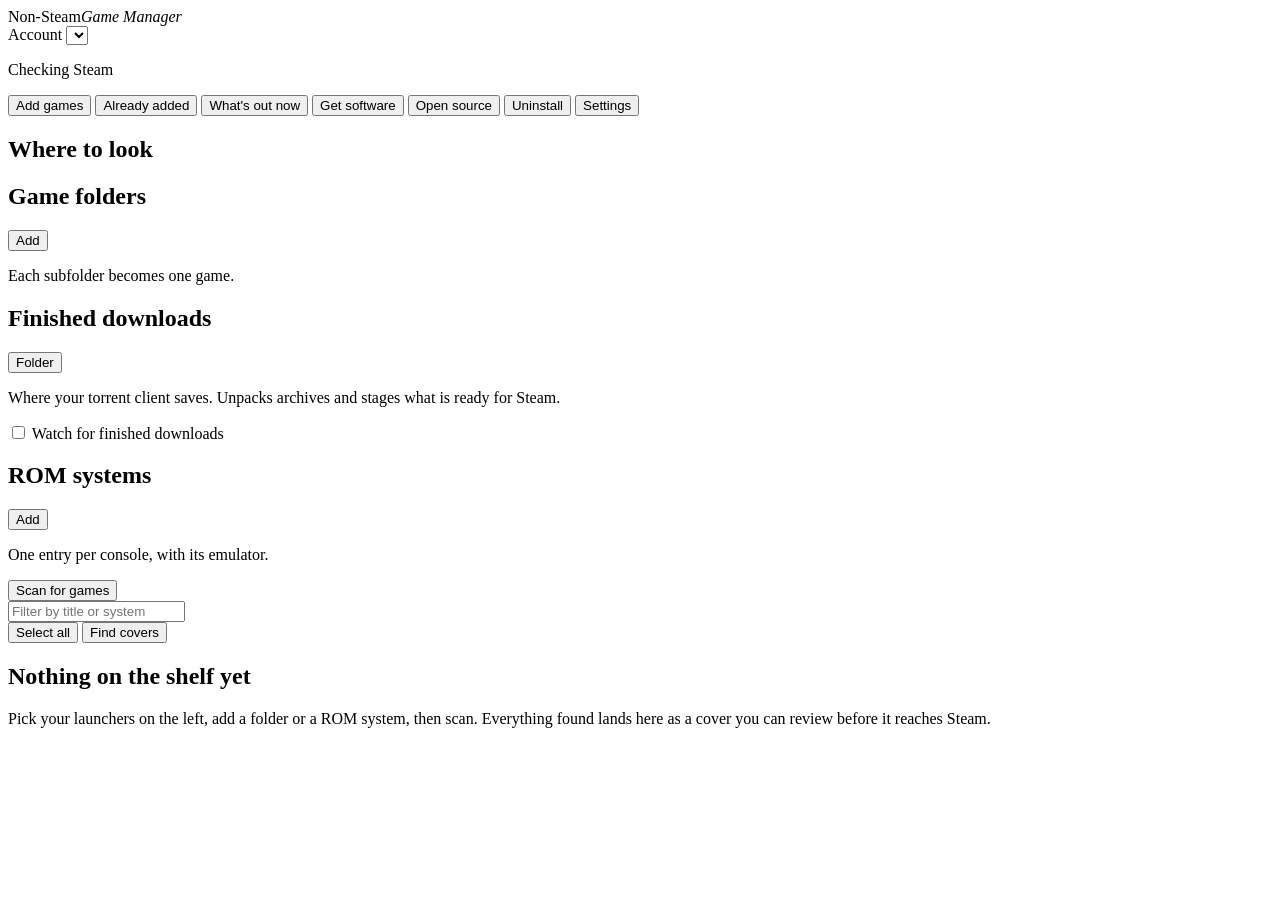
==== src/nsgm/web/index.html @ ae3441ac "changes" ====
<!DOCTYPE html>
<html lang="en">
<head>
<meta charset="utf-8">
<meta name="viewport" content="width=device-width, initial-scale=1">
<title>Non-Steam Game Manager</title>
<link rel="preconnect" href="https://fonts.googleapis.com">
<link rel="preconnect" href="https://fonts.gstatic.com" crossorigin>
<link href="https://fonts.googleapis.com/css2?family=Bricolage+Grotesque:opsz,wght@10..48,500;10..48,700;10..48,800&family=Inter+Tight:wght@400;500;600&family=JetBrains+Mono:wght@400;500&display=swap" rel="stylesheet">
<link rel="stylesheet" href="/static/style.css">
</head>
<body>

<header class="rail">
  <div class="rail__brand">
    <span class="rail__mark" aria-hidden="true"></span>
    <span class="rail__name">Non&#8209;Steam<em>Game Manager</em></span>
  </div>

  <div class="rail__group">
    <label class="field field--inline">
      <span class="field__label">Account</span>
      <select id="account" class="input input--select"></select>
    </label>
    <p id="steamState" class="pill" data-state="unknown">Checking Steam</p>
  </div>

  <div class="rail__group rail__group--end">
    <button id="tabLibrary" class="tab is-active" type="button">Add games</button>
    <button id="tabManaged" class="tab" type="button">Already added</button>
    <button id="tabFeeds" class="tab" type="button">What's out now</button>
    <button id="tabGet" class="tab" type="button">Get software</button>
    <button id="tabCatalog" class="tab" type="button">Open source</button>
    <button id="tabUninstall" class="tab" type="button">Uninstall</button>
    <button id="openSettings" class="icon-button" type="button" title="Settings">Settings</button>
  </div>
</header>

<div class="shell">

  <aside class="sidebar" id="sidebar">
    <section class="panel">
      <h2 class="panel__title">Where to look</h2>
      <div id="sourceList" class="checks"></div>
    </section>

    <section class="panel">
      <div class="panel__head">
        <h2 class="panel__title">Game folders</h2>
        <button class="mini" id="addFolder" type="button">Add</button>
      </div>
      <p class="panel__hint">Each subfolder becomes one game.</p>
      <ul id="folderList" class="stack"></ul>
    </section>

    <section class="panel">
      <div class="panel__head">
        <h2 class="panel__title">Finished downloads</h2>
        <button class="mini" id="incomingPick" type="button">Folder</button>
      </div>
      <p class="panel__hint">
        Where your torrent client saves. Unpacks archives and stages what is
        ready for Steam.
      </p>
      <p class="path" id="incomingPath"></p>
      <ul id="incomingList" class="stack"></ul>
      <label class="check" style="margin-top:8px">
        <input type="checkbox" id="incomingWatch">
        <span>Watch for finished downloads</span>
      </label>
      <button id="incomingStage" class="button button--block" type="button" hidden>
        Stage ready items
      </button>
      <button id="incomingInstalled" class="button button--block" type="button"
              style="margin-top:6px" hidden>
        Installer done, add what it installed
      </button>
    </section>

    <section class="panel">
      <div class="panel__head">
        <h2 class="panel__title">ROM systems</h2>
        <button class="mini" id="addParser" type="button">Add</button>
      </div>
      <p class="panel__hint">One entry per console, with its emulator.</p>
      <ul id="parserList" class="stack"></ul>
    </section>

    <button id="scanButton" class="button button--primary button--block" type="button">
      Scan for games
    </button>
    <p id="scanNotes" class="notes" hidden></p>
  </aside>

  <main class="stage" id="stage">

    <section id="libraryView">
      <div class="toolbar">
        <input id="filter" class="input input--search" type="search"
               placeholder="Filter by title or system" autocomplete="off">
        <div class="toolbar__actions">
          <button id="selectAll" class="button" type="button">Select all</button>
          <button id="matchArt" class="button button--accent" type="button">Find covers</button>
        </div>
      </div>

      <p id="wallSummary" class="summary" hidden></p>

      <div id="empty" class="empty">
        <h2 class="empty__title">Nothing on the shelf yet</h2>
        <p class="empty__body">
          Pick your launchers on the left, add a folder or a ROM system,
          then scan. Everything found lands here as a cover you can review
          before it reaches Steam.
        </p>
      </div>

      <div id="wall" class="wall" hidden></div>
    </section>

    <section id="managedView" hidden>
      <div class="toolbar">
        <p class="summary" id="managedSummary">Shortcuts this tool added.</p>
        <div class="toolbar__actions">
          <button id="removeSelected" class="button button--danger" type="button">
            Remove from Steam
          </button>
        </div>
      </div>
      <div id="managedWall" class="wall"></div>
    </section>

    <section id="feedsView" hidden>
      <div class="toolbar">
        <input id="feedFilter" class="input input--search" type="search"
               placeholder="Filter headlines" autocomplete="off">
        <nav class="chips" id="feedTags"></nav>
        <div class="toolbar__actions">
          <button id="linkDownload" class="button" type="button">Get from a link</button>
          <button id="manageFeeds" class="button" type="button">Manage feeds</button>
          <button id="refreshFeeds" class="button button--accent" type="button">Refresh</button>
        </div>
      </div>
      <p class="summary" id="feedSummary">
        Deals, giveaways and releases from the feeds you follow. Nothing is
        downloaded here &mdash; every headline opens on the original site.
      </p>
      <p id="feedNotes" class="notes" hidden></p>
      <ul class="feedlist" id="feedList"></ul>
    </section>

    <section id="catalogView" hidden>
      <div class="toolbar">
        <input id="catalogFilter" class="input input--search" type="search"
               placeholder="Filter by name or description" autocomplete="off">
        <nav class="chips" id="catalogTags"></nav>
      </div>
      <p class="summary" id="catalogSummary"></p>
      <div class="cards" id="catalogList"></div>
    </section>

    <section id="uninstallView" hidden>
      <div class="toolbar">
        <input id="programFilter" class="input input--search" type="search"
               placeholder="Filter installed programs" autocomplete="off">
        <div class="toolbar__actions">
          <button id="reloadPrograms" class="button" type="button">Reload list</button>
        </div>
      </div>
      <p class="summary" id="programSummary">
        Everything Windows lists under Programs and Features. Removing one runs
        its own uninstaller, then offers to clear out what it leaves behind.
      </p>
      <ul class="proglist" id="programList"></ul>
    </section>

    <section id="getView" hidden>
      <div class="toolbar">
        <input id="getUrl" class="input input--search" type="text"
               placeholder="Paste a site or project address, or type a program name"
               autocomplete="off" style="max-width:520px">
        <div class="toolbar__actions">
          <button id="getResolve" class="button button--primary" type="button">Find</button>
          <button id="getRefresh" class="button" type="button" title="Fetch again, ignoring what was cached">Refresh</button>
          <button id="getWatch" class="button" type="button">Watch</button>
        </div>
      </div>

      <details class="watchbox" id="watchBox">
        <summary>
          Watched pages
          <span class="watchbox__count" id="watchCount"></span>
        </summary>
        <p class="panel__hint">
          Checked on demand. A page counts as changed only when the files it
          offers change, so rotating banners stay quiet.
        </p>
        <div class="toolbar">
          <button id="watchCheck" class="button button--accent" type="button">Check all now</button>
        </div>
        <ul class="stack" id="watchList"></ul>
      </details>

      <p id="getNote" class="notes" hidden></p>

      <div id="getEmpty" class="empty">
        <h2 class="empty__title">Find a program</h2>
        <p class="empty__body">
          Give it a project page and it lists the files to download. Give it
          a site that catalogues software and it collects every program
          listed, page after page, so you can search the whole thing here.
          Or just type a name to look for a project.
        </p>
        <p class="empty__body" style="margin-top:10px">Try one of these:</p>
        <div class="chips" id="getExamples"></div>
      </div>

      <div id="getSearch"></div>

      <div id="getIndex" hidden>
        <div class="toolbar">
          <p class="summary" id="indexSummary" style="margin:0"></p>
          <div class="toolbar__actions">
            <input id="indexFilter" class="input input--search" type="search"
                   placeholder="Search these programs" style="max-width:240px">
            <button id="indexMore" class="button" type="button">Keep scanning</button>
            <button id="indexClose" class="button" type="button">Leave catalogue</button>
          </div>
        </div>
        <ul class="stack" id="indexList"></ul>
      </div>

      <div id="getFiles" hidden>
        <div class="toolbar" id="getFilters">
          <button id="getBack" class="button" type="button" hidden>Back to list</button>
          <nav class="chips" id="getKinds"></nav>
          <input id="getFilter" class="input input--search" type="search"
                 placeholder="Filter file names" style="max-width:220px">
        </div>
        <div id="getResult"></div>
      </div>

    </section>

  </main>
</div>

<footer class="dock" id="dock" hidden>
  <div class="dock__count">
    <strong id="dockNumber">0</strong>
    <span id="dockLabel">games selected</span>
  </div>
  <label class="check check--inline">
    <input type="checkbox" id="overwriteArt">
    <span>Replace artwork that already exists</span>
  </label>
  <label class="check check--inline">
    <input type="checkbox" id="preferDirect">
    <span>Skip launchers, run the game directly</span>
  </label>
  <button id="applyButton" class="button button--primary" type="button">Add to Steam</button>
</footer>

<!-- artwork picker ------------------------------------------------------->
<dialog id="artDialog" class="sheet">
  <form method="dialog" class="sheet__close"><button class="icon-button" value="close">Close</button></form>
  <h2 class="sheet__title" id="artTitle">Artwork</h2>
  <div class="sheet__search">
    <input id="artSearch" class="input" type="search" placeholder="Search SteamGridDB">
    <button id="artSearchGo" class="button" type="button">Search</button>
  </div>
  <div id="artResults" class="chips"></div>
  <nav class="segments" id="artKinds"></nav>
  <div id="artGrid" class="artgrid"></div>
</dialog>

<!-- folder browser ------------------------------------------------------->
<dialog id="browseDialog" class="sheet sheet--narrow">
  <form method="dialog" class="sheet__close"><button class="icon-button" value="close">Close</button></form>
  <h2 class="sheet__title" id="browseTitle">Choose a folder</h2>
  <p class="path" id="browsePath"></p>
  <div class="drives" id="browseDrives"></div>
  <ul class="browse" id="browseList"></ul>
  <div class="sheet__foot">
    <button id="browseUp" class="button" type="button">Up one level</button>
    <button id="browsePick" class="button button--primary" type="button">Use this folder</button>
  </div>
</dialog>

<!-- rom parser editor ---------------------------------------------------->
<dialog id="parserDialog" class="sheet sheet--narrow">
  <form method="dialog" class="sheet__close"><button class="icon-button" value="close">Close</button></form>
  <h2 class="sheet__title">ROM system</h2>
  <div class="form" id="parserForm">
    <label class="field"><span class="field__label">Start from</span>
      <select id="pPreset" class="input input--select"></select></label>
    <label class="field"><span class="field__label">Name</span>
      <input id="pName" class="input" type="text" placeholder="Super Nintendo"></label>
    <label class="field"><span class="field__label">ROM folder</span>
      <span class="field__row">
        <input id="pDir" class="input" type="text" placeholder="D:\ROMs\SNES">
        <button class="button" id="pDirPick" type="button">Browse</button>
      </span></label>
    <label class="field"><span class="field__label">File extensions</span>
      <input id="pExt" class="input input--mono" type="text" placeholder="sfc, smc, zip"></label>
    <label class="field"><span class="field__label">Emulator</span>
      <span class="field__row">
        <input id="pEmu" class="input" type="text" placeholder="retroarch.exe">
        <button class="button" id="pEmuPick" type="button">Browse</button>
      </span></label>
    <label class="field"><span class="field__label">Launch arguments</span>
      <input id="pArgs" class="input input--mono" type="text" placeholder='-L "cores/snes9x_libretro.dll" "{rom}"'>
      <span class="field__note">{rom} is the ROM path. Also available: {romBase}, {romDir}, {emuDir}.</span></label>
    <label class="check"><input type="checkbox" id="pRecursive"><span>Search subfolders</span></label>
    <label class="check"><input type="checkbox" id="pMulti"><span>Collapse multi&#8209;disc sets into one entry</span></label>
  </div>
  <div class="sheet__foot">
    <button id="pDelete" class="button button--danger" type="button">Delete</button>
    <button id="pSave" class="button button--primary" type="button">Save system</button>
  </div>
</dialog>

<!-- feed manager ---------------------------------------------------------->
<dialog id="feedsDialog" class="sheet sheet--narrow">
  <form method="dialog" class="sheet__close"><button class="icon-button" value="close">Close</button></form>
  <h2 class="sheet__title">Feeds</h2>
  <p class="panel__hint">
    Any address that serves RSS or Atom works. Most sites link theirs in the
    footer, often as an orange icon or a link marked RSS.
  </p>
  <ul class="stack" id="feedRows"></ul>
  <div class="form" style="margin-top:16px">
    <label class="field"><span class="field__label">Add a feed</span>
      <span class="field__row">
        <input id="newFeedUrl" class="input input--mono" type="text"
               placeholder="site.com  or  site.com/feed.xml">
        <button id="findFeed" class="button button--accent" type="button">Find</button>
      </span>
      <span class="field__note">
        Paste either the feed address or just the site &mdash; it will look for a
        feed and check it works before you add it.
      </span></label>
    <div id="feedCandidates"></div>
  </div>
  <datalist id="tagOptions">
    <option value="Free"></option><option value="Deals"></option>
    <option value="Sales"></option><option value="New"></option>
    <option value="News"></option>
  </datalist>
  <div class="sheet__foot">
    <button id="restoreFeeds" class="button" type="button">Restore defaults</button>
    <button id="saveFeeds" class="button button--primary" type="button">Save feeds</button>
  </div>
</dialog>

<!-- leftover sweep -------------------------------------------------------->
<dialog id="sweepDialog" class="sheet sheet--narrow">
  <form method="dialog" class="sheet__close"><button class="icon-button" value="close">Close</button></form>
  <h2 class="sheet__title" id="sweepTitle">Leftovers</h2>
  <p class="panel__hint" id="sweepIntro"></p>
  <ul class="stack" id="sweepList"></ul>
  <div class="sheet__foot">
    <button id="sweepSkip" class="button" type="button">Leave them</button>
    <button id="sweepGo" class="button button--danger" type="button">Delete selected</button>
  </div>
</dialog>

<!-- downloads ------------------------------------------------------------>
<dialog id="grabDialog" class="sheet sheet--narrow">
  <form method="dialog" class="sheet__close"><button class="icon-button" value="close">Close</button></form>
  <h2 class="sheet__title">Download a file</h2>
  <div class="form">
    <label class="field"><span class="field__label">Direct link</span>
      <input id="grabUrl" class="input input--mono" type="url" placeholder="https://site.com/setup.exe">
      <span class="field__note">
        Must point straight at a file. A store or forum page will be refused &mdash;
        open it in a browser and copy the actual download link.
      </span></label>
    <label class="field"><span class="field__label">Save into</span>
      <span class="field__row">
        <input id="grabFolder" class="input input--mono" type="text">
        <button class="button" id="grabPick" type="button">Browse</button>
      </span></label>
  </div>
  <div id="grabDone" hidden>
    <p class="summary" id="grabResult"></p>
    <div class="sheet__foot" style="justify-content:flex-start">
      <button id="grabReveal" class="button" type="button">Open folder</button>
      <button id="grabRun" class="button button--primary" type="button">Run installer</button>
    </div>
  </div>
  <div class="sheet__foot">
    <button id="grabGo" class="button button--primary" type="button">Download</button>
  </div>
</dialog>

<!-- settings ------------------------------------------------------------->
<dialog id="settingsDialog" class="sheet sheet--narrow">
  <form method="dialog" class="sheet__close"><button class="icon-button" value="close">Close</button></form>
  <h2 class="sheet__title">Settings</h2>
  <div class="form">
    <label class="field"><span class="field__label">SteamGridDB API key</span>
      <input id="apiKey" class="input input--mono" type="password" placeholder="Paste your key">
      <span class="field__note">Free from steamgriddb.com, under Preferences &rarr; API.</span></label>
    <fieldset class="field">
      <legend class="field__label">Artwork to download</legend>
      <div id="artKindChecks" class="checks"></div>
    </fieldset>
    <label class="check"><input type="checkbox" id="allowAnimated"><span>Include animated artwork</span></label>
    <label class="check"><input type="checkbox" id="allowNsfw"><span>Include artwork marked adult</span></label>
    <label class="check"><input type="checkbox" id="addTag"><span>Tag added games so they are easy to find</span></label>
    <label class="field"><span class="field__label">GitHub token (optional)</span>
      <input id="githubToken" class="input input--mono" type="password" placeholder="Only needed for the Open source tab">
      <span class="field__note">
        GitHub allows 60 anonymous requests an hour, which the catalogue can use up.
        A read-only token raises that to 5000. No scopes required.
      </span></label>
    <p class="path" id="configPath"></p>
  </div>
  <div class="sheet__foot">
    <button id="saveSettings" class="button button--primary" type="button">Save settings</button>
  </div>
</dialog>

<!-- progress ------------------------------------------------------------->
<dialog id="jobDialog" class="sheet sheet--narrow">
  <h2 class="sheet__title" id="jobTitle">Working</h2>
  <div class="meter"><div class="meter__fill" id="jobFill"></div></div>
  <p class="job__message" id="jobMessage"></p>
  <pre class="job__log" id="jobLog"></pre>
  <div class="sheet__foot">
    <button id="jobClose" class="button button--primary" type="button" disabled>Close</button>
  </div>
</dialog>

<div id="toast" class="toast" hidden></div>

<script src="/static/app.js"></script>
</body>
</html>
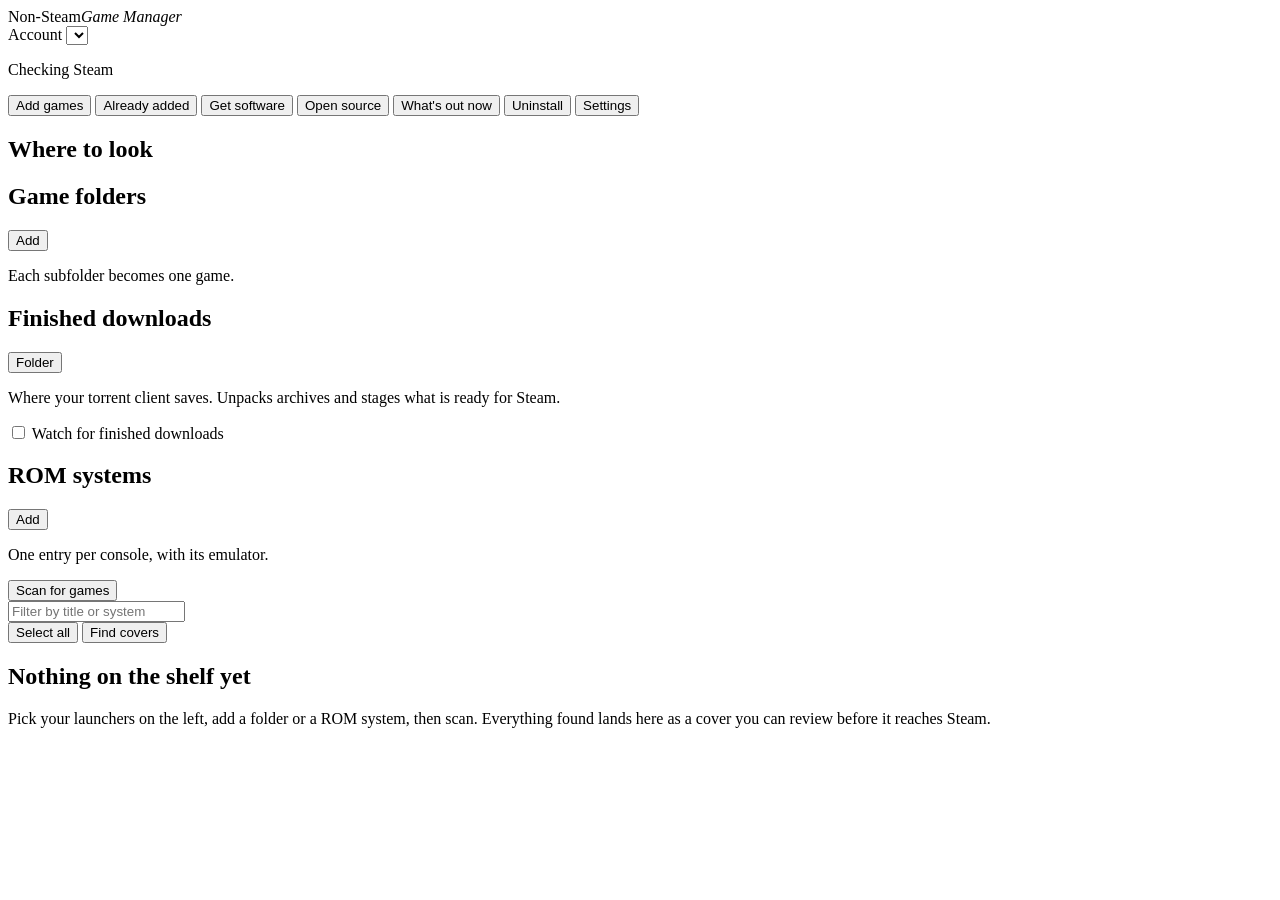
==== commit 50d2e018: "solved bugs main page" ====
--- a/src/nsgm/web/index.html
+++ b/src/nsgm/web/index.html
@@ -28,9 +28,10 @@
   <div class="rail__group rail__group--end">
     <button id="tabLibrary" class="tab is-active" type="button">Add games</button>
     <button id="tabManaged" class="tab" type="button">Already added</button>
-    <button id="tabFeeds" class="tab" type="button">What's out now</button>
+
     <button id="tabGet" class="tab" type="button">Get software</button>
     <button id="tabCatalog" class="tab" type="button">Open source</button>
+    <button id="tabFeeds" class="tab" type="button">What's out now</button>
     <button id="tabUninstall" class="tab" type="button">Uninstall</button>
     <button id="openSettings" class="icon-button" type="button" title="Settings">Settings</button>
   </div>
@@ -186,7 +187,7 @@
         </div>
       </div>
 
-      <details class="watchbox" id="watchBox">
+      <details class="watchbox" id="watchBox" open>
         <summary>
           Watched pages
           <span class="watchbox__count" id="watchCount"></span>
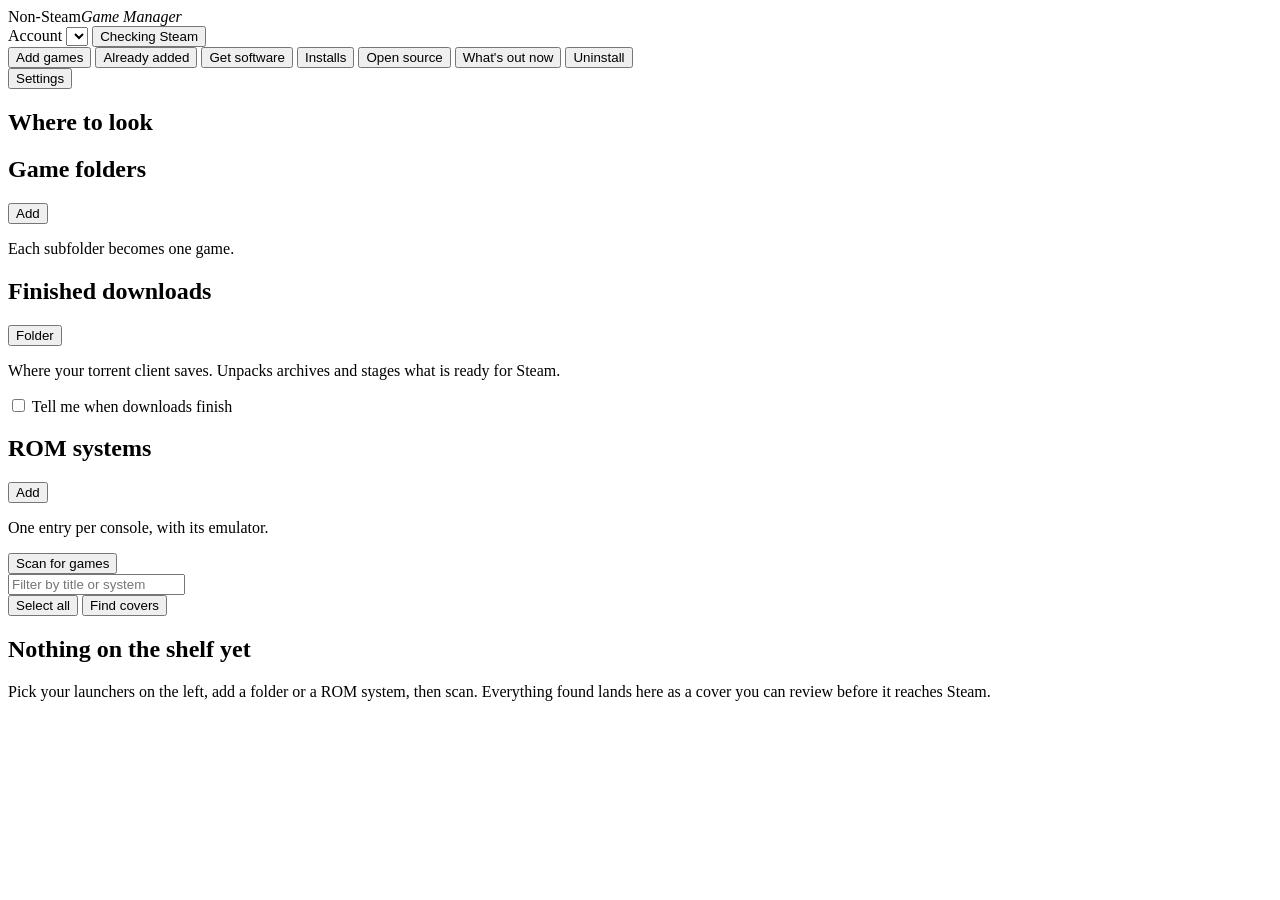
==== commit 0a8b9d9b: "Embedded view" ====
--- a/src/nsgm/web/index.html
+++ b/src/nsgm/web/index.html
@@ -18,22 +18,30 @@
   </div>
 
   <div class="rail__group">
-    <label class="field field--inline">
-      <span class="field__label">Account</span>
+    <label class="field field--inline" title="Steam account">
+      <span class="field__label rail__label">Account</span>
       <select id="account" class="input input--select"></select>
     </label>
-    <p id="steamState" class="pill" data-state="unknown">Checking Steam</p>
-  </div>
-
-  <div class="rail__group rail__group--end">
+    <button id="steamState" class="pill" type="button" data-state="unknown">Checking Steam</button>
+  </div>
+
+  <nav class="rail__tabs" aria-label="Sections">
     <button id="tabLibrary" class="tab is-active" type="button">Add games</button>
     <button id="tabManaged" class="tab" type="button">Already added</button>
 
     <button id="tabGet" class="tab" type="button">Get software</button>
+    <button id="tabInstalls" class="tab" type="button">Installs<span class="tab__badge" id="installsBadge" hidden></span></button>
     <button id="tabCatalog" class="tab" type="button">Open source</button>
     <button id="tabFeeds" class="tab" type="button">What's out now</button>
     <button id="tabUninstall" class="tab" type="button">Uninstall</button>
+  </nav>
+
+  <div class="rail__group rail__group--end">
+    <button id="updateBadge" class="icon-button" type="button" hidden
+            style="border-color:var(--warn);color:var(--warn)"></button>
     <button id="openSettings" class="icon-button" type="button" title="Settings">Settings</button>
+    <button id="quitApp" class="icon-button" type="button" hidden
+            title="Close the app and free the port">Quit</button>
   </div>
 </header>
 
@@ -67,14 +75,10 @@
       <ul id="incomingList" class="stack"></ul>
       <label class="check" style="margin-top:8px">
         <input type="checkbox" id="incomingWatch">
-        <span>Watch for finished downloads</span>
+        <span id="incomingWatchLabel">Tell me when downloads finish</span>
       </label>
       <button id="incomingStage" class="button button--block" type="button" hidden>
         Stage ready items
-      </button>
-      <button id="incomingInstalled" class="button button--block" type="button"
-              style="margin-top:6px" hidden>
-        Installer done, add what it installed
       </button>
     </section>
 
@@ -241,6 +245,78 @@
         <div id="getResult"></div>
       </div>
 
+    </section>
+
+    <section id="installsView" hidden>
+      <div class="toolbar">
+        <button id="installFile" class="button" type="button">Install a file&hellip;</button>
+        <div class="toolbar__actions">
+          <label class="switch">
+            <input type="checkbox" id="autoInstall">
+            <span class="switch__track" aria-hidden="true"></span>
+            <span>Install new downloads automatically</span>
+          </label>
+        </div>
+      </div>
+      <p class="summary" id="autoNote"></p>
+
+      <details class="watchbox" id="libraryBox" open>
+        <summary>Where games go <span class="watchbox__count" id="libraryCount"></span></summary>
+        <p class="panel__hint">
+          Tried top to bottom. A game goes into the first folder with room for it,
+          after leaving the space each folder keeps free.
+        </p>
+        <ol class="libraries" id="libraryList"></ol>
+        <div class="toolbar"><button id="libraryAdd" class="button" type="button">Add a folder</button></div>
+        <div class="libopts">
+          <label class="field"><span class="field__label">Games that need an SSD</span>
+            <select id="ssdPolicy" class="input input--select">
+              <option value="strict">Only on an SSD &mdash; wait if none has room</option>
+              <option value="prefer">An SSD first, a hard disk if none has room</option>
+              <option value="ignore">Like any other game</option>
+            </select>
+            <span class="field__note">Read from the game&rsquo;s Steam store requirements, and
+              changeable per install.</span></label>
+          <label class="field"><span class="field__label">When I press Install</span>
+            <select id="installMode" class="input input--select">
+              <option value="classic">Show the installer&rsquo;s own screens, inside this window</option>
+              <option value="quiet">Install quietly into the library</option>
+            </select>
+            <span class="field__note">Automatic installs are always quiet.</span></label>
+          <label class="check"><input type="checkbox" id="preferRecommended">
+            <span>Put games that only recommend an SSD on one first too</span></label>
+          <label class="check"><input type="checkbox" id="deleteAfter">
+            <span>Delete the download once it has installed</span></label>
+          <label class="check"><input type="checkbox" id="autoSteam">
+            <span>Add installed games to Steam straight away</span></label>
+        </div>
+      </details>
+
+      <div class="notice" id="sevenZipOffer" hidden>
+        <p>Some archives need 7-Zip, which is not on this computer. The official copy
+          (about 1.6&nbsp;MB from 7-zip.org) can be kept inside the app; nothing is installed.</p>
+        <button id="sevenZipGet" class="button button--accent" type="button">Get 7-Zip</button>
+      </div>
+      <div class="notice" id="backlogOffer" hidden>
+        <p id="backlogText"></p>
+        <button id="backlogGo" class="button" type="button">Install them</button>
+      </div>
+
+      <div id="torrentBlock" hidden>
+        <h3 class="section-title">Downloading <span class="section-title__aside" id="torrentClient"></span></h3>
+        <p class="notes" id="torrentError" hidden></p>
+        <ul class="tasks" id="torrentList"></ul>
+      </div>
+
+      <h3 class="section-title">Installs</h3>
+      <ul class="tasks" id="taskList"></ul>
+      <div id="historyBlock" hidden>
+        <div class="section-head">
+          <h3 class="section-title">Finished</h3>
+          <button id="historyClear" class="mini" type="button">Clear</button>
+        </div>
+        <ul class="tasks tasks--done" id="historyList"></ul>
+      </div>
     </section>
 
   </main>
@@ -386,8 +462,8 @@
   <div id="grabDone" hidden>
     <p class="summary" id="grabResult"></p>
     <div class="sheet__foot" style="justify-content:flex-start">
-      <button id="grabReveal" class="button" type="button">Open folder</button>
-      <button id="grabRun" class="button button--primary" type="button">Run installer</button>
+      <button id="grabReveal" class="button" type="button">Show in folder</button>
+      <button id="grabRun" class="button button--primary" type="button">Install</button>
     </div>
   </div>
   <div class="sheet__foot">
@@ -416,10 +492,110 @@
         GitHub allows 60 anonymous requests an hour, which the catalogue can use up.
         A read-only token raises that to 5000. No scopes required.
       </span></label>
+    <fieldset class="field">
+      <legend class="field__label">Torrent client</legend>
+      <select id="torrentKind" class="input input--select">
+        <option value="system">Whatever app opens magnet links</option>
+        <option value="qbittorrent">qBittorrent, through its Web UI</option>
+        <option value="transmission">Transmission, through remote access</option>
+      </select>
+      <div class="form form--tight" id="torrentFields" hidden>
+        <input id="torrentUrl" class="input input--mono" type="text" placeholder="http://127.0.0.1:8080">
+        <span class="field__row">
+          <input id="torrentUser" class="input" type="text" placeholder="Username (optional)" autocomplete="off">
+          <input id="torrentPass" class="input" type="password" placeholder="Password" autocomplete="off">
+        </span>
+        <span class="field__row field__row--center">
+          <button id="torrentTest" class="button" type="button">Test</button>
+          <span class="field__note" id="torrentTestResult"></span>
+        </span>
+      </div>
+      <span class="field__note">With a client connected, magnets download into your
+        finished-downloads folder in the background, and their progress shows under Installs.</span>
+    </fieldset>
+    <label class="check" id="adminRow" hidden><input type="checkbox" id="runAsAdmin">
+      <span>Start with administrator rights, so installers that ask for them open inside the app</span></label>
+    <p class="field__note" id="adminNote" hidden></p>
+    <p class="path" id="toolsPath"></p>
     <p class="path" id="configPath"></p>
   </div>
   <div class="sheet__foot">
     <button id="saveSettings" class="button button--primary" type="button">Save settings</button>
+  </div>
+</dialog>
+
+<!-- install sheet ------------------------------------------------------->
+<dialog id="installDialog" class="sheet sheet--narrow">
+  <form method="dialog" class="sheet__close"><button class="icon-button" value="close">Close</button></form>
+  <h2 class="sheet__title" id="installTitle">Install</h2>
+  <p class="install__facts" id="installFacts"></p>
+  <p class="notes" id="installError" hidden></p>
+  <div class="form" id="installForm">
+    <label class="field"><span class="field__label">Name</span>
+      <input id="installName" class="input" type="text"></label>
+    <label class="field"><span class="field__label">Install into</span>
+      <select id="installTarget" class="input input--select"></select>
+      <span class="field__note path" id="installWhere"></span></label>
+    <ul class="install__notes" id="installNotes"></ul>
+    <label class="field"><span class="field__label">Storage</span>
+      <select id="installSsd" class="input input--select">
+        <option value="">As the store says</option>
+        <option value="required">Needs an SSD</option>
+        <option value="any">Any drive is fine</option>
+      </select></label>
+    <fieldset class="field" id="installModes">
+      <legend class="field__label">How</legend>
+      <label class="check"><input type="radio" name="installMode" value="classic">
+        <span id="installClassicLabel">The installer&rsquo;s own screens, inside this window</span></label>
+      <label class="check"><input type="radio" name="installMode" value="quiet">
+        <span>Quietly, into the folder above</span></label>
+      <span class="field__note" id="installModeNote"></span>
+    </fieldset>
+  </div>
+  <div class="sheet__foot">
+    <button id="installGo" class="button button--primary" type="button">Install</button>
+  </div>
+</dialog>
+
+<!-- an installer's own window, held inside the app ---------------------->
+<dialog id="programDialog" class="sheet sheet--program">
+  <div class="program__head">
+    <div class="program__heading">
+      <h2 class="sheet__title" id="programTitle">Installer</h2>
+      <p class="program__sub" id="programSub"></p>
+    </div>
+    <div class="program__actions">
+      <button id="programFront" class="button" type="button" hidden>Bring to front</button>
+      <button id="programPop" class="button" type="button">Pop out</button>
+      <button id="programHide" class="button" type="button">Hide</button>
+      <button id="programStop" class="button button--danger" type="button">Stop</button>
+    </div>
+  </div>
+  <div class="program__stage" id="programStage">
+    <p class="program__placeholder" id="programPlaceholder">Starting&hellip;</p>
+  </div>
+</dialog>
+
+<!-- a folder, looked at without leaving the app --------------------------->
+<dialog id="folderDialog" class="sheet sheet--narrow">
+  <form method="dialog" class="sheet__close"><button class="icon-button" value="close">Close</button></form>
+  <h2 class="sheet__title" id="folderTitle">Folder</h2>
+  <p class="path" id="folderPath"></p>
+  <ul class="browse browse--files" id="folderList"></ul>
+  <div class="sheet__foot">
+    <button id="folderUp" class="button" type="button">Up one level</button>
+    <button id="folderSystem" class="button" type="button">Open in file manager</button>
+  </div>
+</dialog>
+
+<!-- questions, asked inside the app rather than in a system box ----------->
+<dialog id="askDialog" class="sheet sheet--narrow sheet--ask">
+  <h2 class="sheet__title" id="askTitle"></h2>
+  <p class="ask__body" id="askBody"></p>
+  <label class="check" id="askOptionRow" hidden><input type="checkbox" id="askOption"><span id="askOptionLabel"></span></label>
+  <div class="sheet__foot">
+    <button id="askNo" class="button" type="button">Cancel</button>
+    <button id="askYes" class="button button--primary" type="button">OK</button>
   </div>
 </dialog>
 
@@ -430,11 +606,12 @@
   <p class="job__message" id="jobMessage"></p>
   <pre class="job__log" id="jobLog"></pre>
   <div class="sheet__foot">
+    <button id="jobSteam" class="button" type="button" hidden>Start Steam</button>
     <button id="jobClose" class="button button--primary" type="button" disabled>Close</button>
   </div>
 </dialog>
 
-<div id="toast" class="toast" hidden></div>
+<div id="toast" class="toast" hidden><span id="toastText"></span><button id="toastAction" class="toast__action" type="button" hidden></button></div>
 
 <script src="/static/app.js"></script>
 </body>
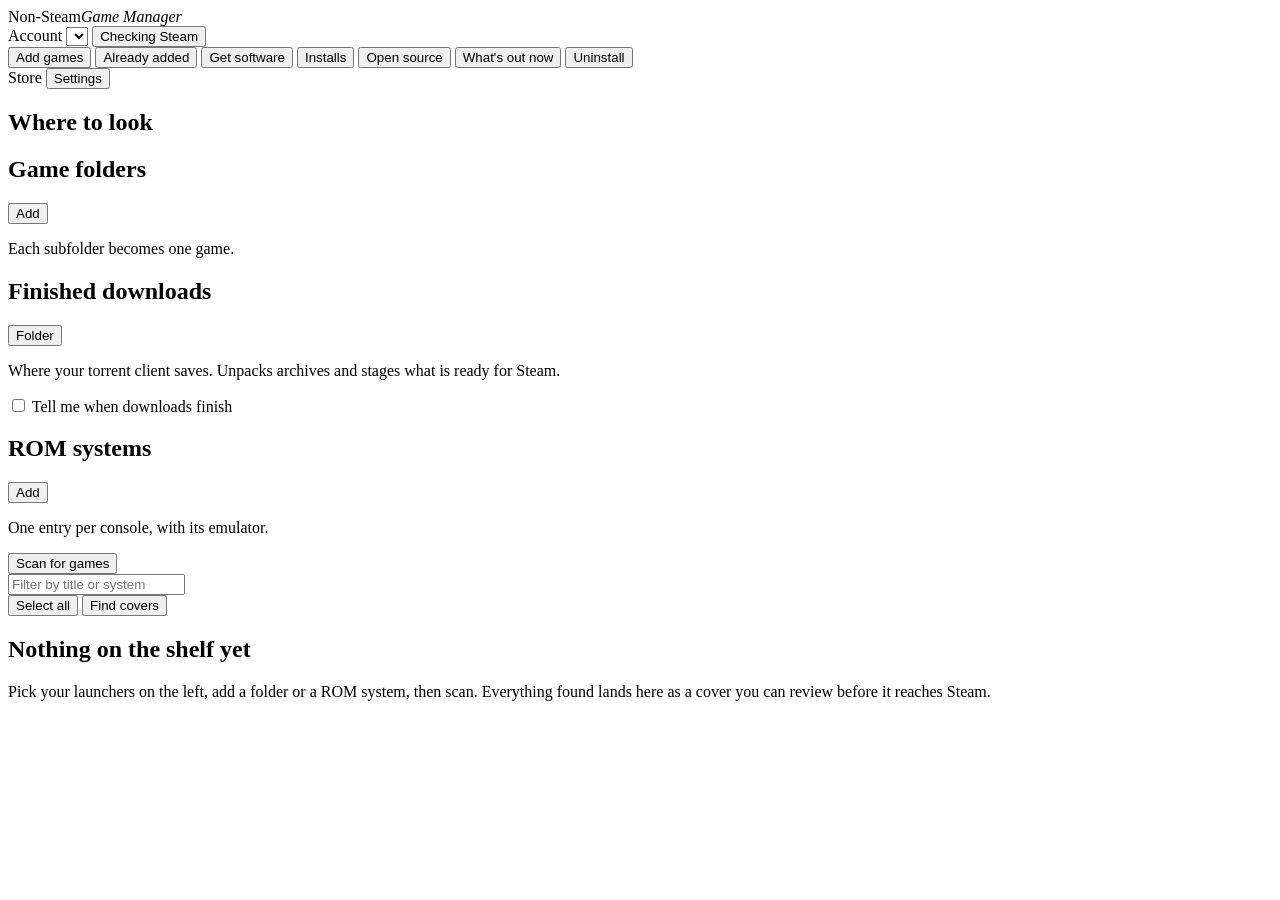
==== commit 0ebec737: "Add a controller-friendly store for couch and Moonlight use A full-screen store over the existing do" ====
--- a/src/nsgm/web/index.html
+++ b/src/nsgm/web/index.html
@@ -39,6 +39,9 @@
   <div class="rail__group rail__group--end">
     <button id="updateBadge" class="icon-button" type="button" hidden
             style="border-color:var(--warn);color:var(--warn)"></button>
+    <a id="openStore" class="icon-button" href="/store"
+       title="The controller-friendly store, for the couch or a Moonlight stream"
+       style="text-decoration:none;border-color:var(--ready);color:var(--ready)">Store</a>
     <button id="openSettings" class="icon-button" type="button" title="Settings">Settings</button>
     <button id="quitApp" class="icon-button" type="button" hidden
             title="Close the app and free the port">Quit</button>
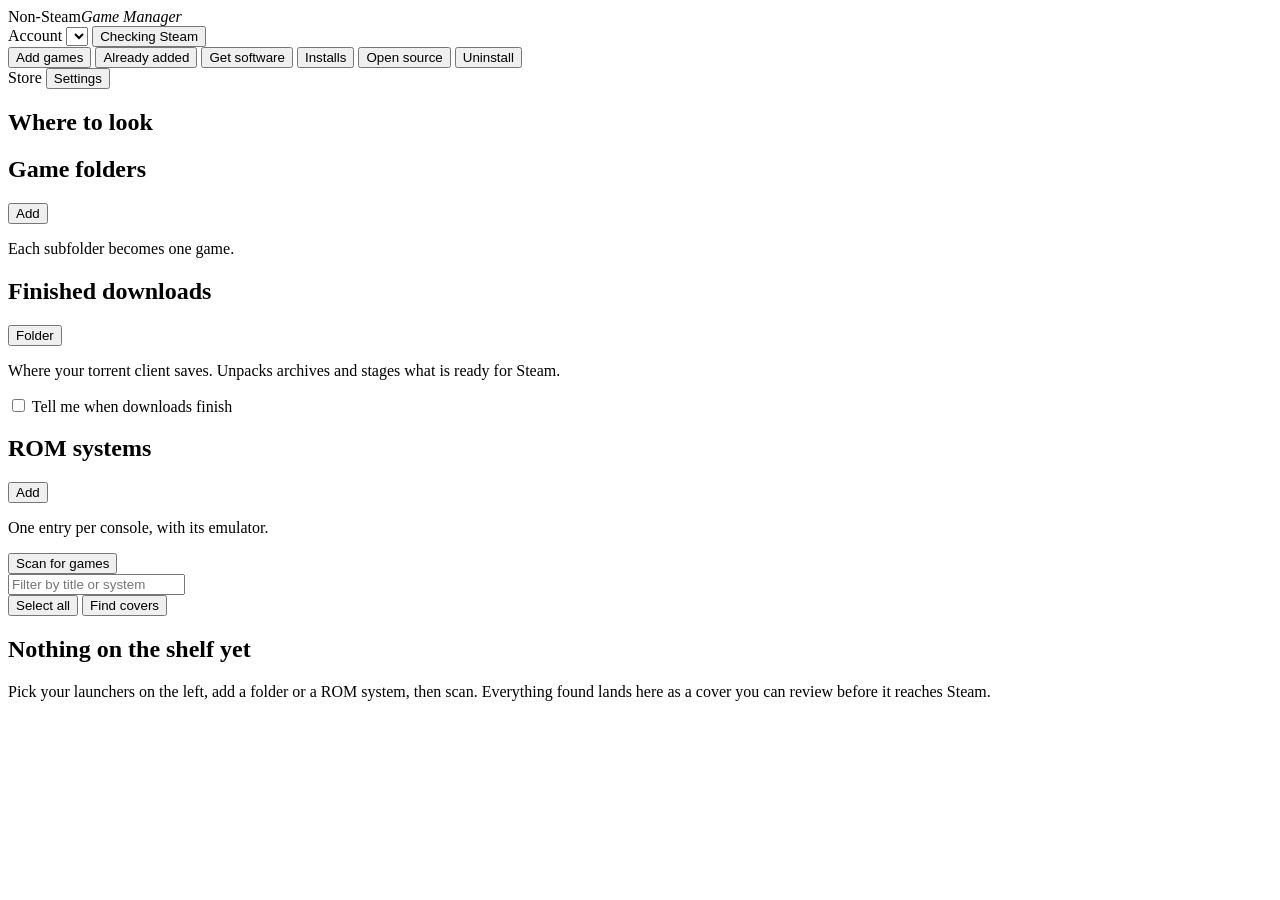
==== commit c04df6f8: "archive.org collections as magnets, grouped parts, Sources in Settings - An archive.org collection o" ====
--- a/src/nsgm/web/index.html
+++ b/src/nsgm/web/index.html
@@ -32,7 +32,7 @@
     <button id="tabGet" class="tab" type="button">Get software</button>
     <button id="tabInstalls" class="tab" type="button">Installs<span class="tab__badge" id="installsBadge" hidden></span></button>
     <button id="tabCatalog" class="tab" type="button">Open source</button>
-    <button id="tabFeeds" class="tab" type="button">What's out now</button>
+    <button id="tabFeeds" class="tab" type="button" hidden>What's out now</button>
     <button id="tabUninstall" class="tab" type="button">Uninstall</button>
   </nav>
 
@@ -144,7 +144,6 @@
                placeholder="Filter headlines" autocomplete="off">
         <nav class="chips" id="feedTags"></nav>
         <div class="toolbar__actions">
-          <button id="linkDownload" class="button" type="button">Get from a link</button>
           <button id="manageFeeds" class="button" type="button">Manage feeds</button>
           <button id="refreshFeeds" class="button button--accent" type="button">Refresh</button>
         </div>
@@ -191,6 +190,8 @@
           <button id="getResolve" class="button button--primary" type="button">Find</button>
           <button id="getRefresh" class="button" type="button" title="Fetch again, ignoring what was cached">Refresh</button>
           <button id="getWatch" class="button" type="button">Watch</button>
+          <button id="linkDownload" class="button" type="button"
+                  title="Download a file from its direct address">Get from a link</button>
         </div>
       </div>
 
@@ -496,6 +497,24 @@
         A read-only token raises that to 5000. No scopes required.
       </span></label>
     <fieldset class="field">
+      <legend class="field__label">Sources</legend>
+      <span class="field__note">Where the store finds games: the built-in open-source catalogue
+        (also shown in the Open source tab) and any catalogues you add. Switch one off to hide its games
+        without forgetting it. The same list is in the store's Settings.</span>
+      <ul id="catalogueSourceList" class="stack" style="margin:6px 0"></ul>
+      <span class="field__row">
+        <input id="catalogueSourceInput" class="input input--mono" type="text" autocomplete="off"
+               placeholder="Address or path of a catalogue (.json)">
+        <button id="catalogueSourceCheck" class="button" type="button">Check</button>
+      </span>
+      <span class="field__row field__row--center" id="catalogueSourceResultRow" hidden>
+        <span class="field__note" id="catalogueSourceResult"></span>
+        <button id="catalogueSourceAdd" class="button button--primary" type="button" hidden>Add it</button>
+      </span>
+      <span class="field__note">Pages you keep coming back to in Get software are under
+        Watched pages there.</span>
+    </fieldset>
+    <fieldset class="field">
       <legend class="field__label">Torrent client</legend>
       <select id="torrentKind" class="input input--select">
         <option value="system">Whatever app opens magnet links</option>
